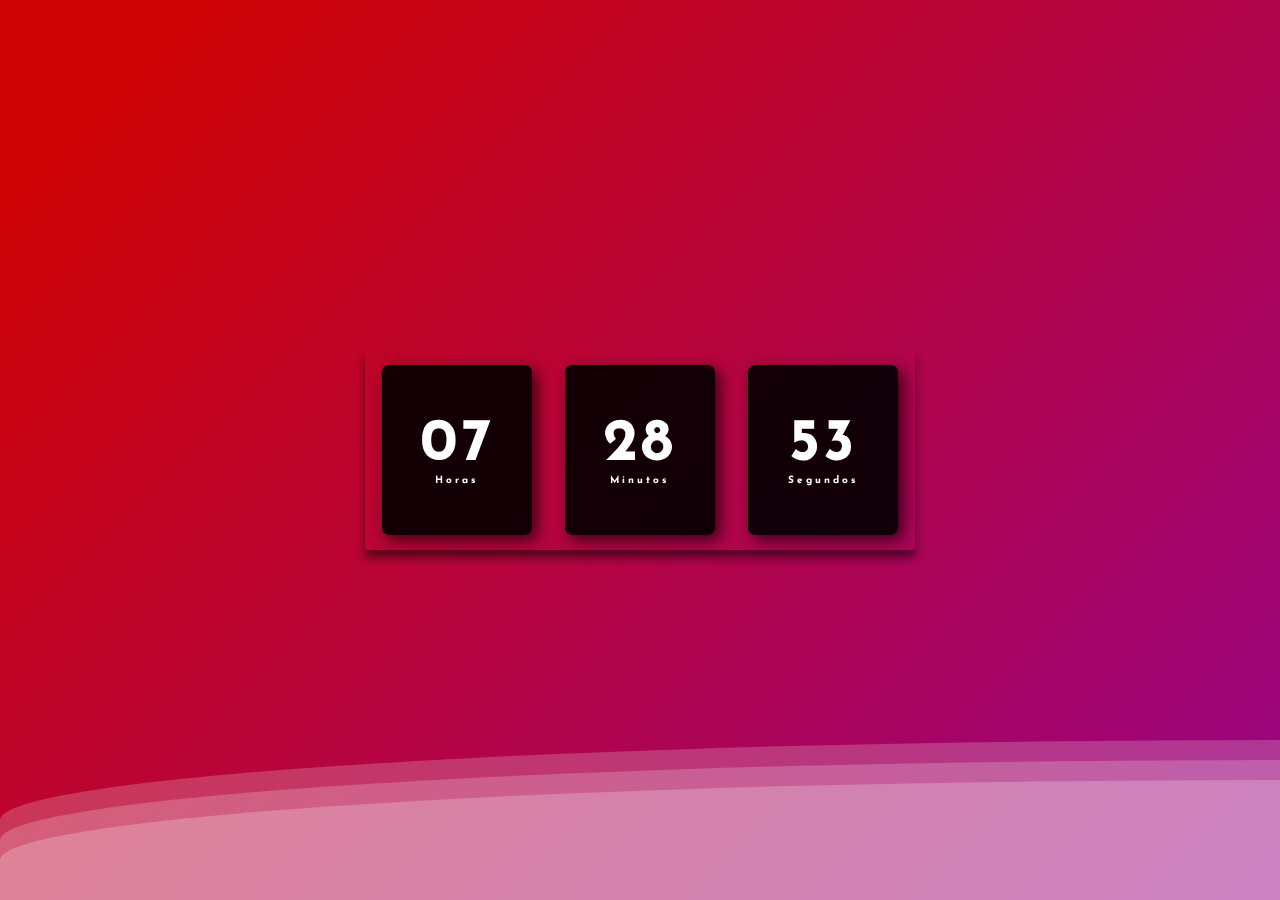
==== assets/index.html @ 65c993ef "Relogio Inicializado" ====
<!DOCTYPE html>
<html lang="pt-BR">
<head>
    <meta charset="UTF-8">
    <meta http-equiv="X-UA-Compatible" content="IE=edge">
    <meta name="viewport" content="width=device-width, initial-scale=1.0">
    <link rel="stylesheet" href="/assets/css/style.css">
    <title>Relogio Digital</title>
</head>
<body>

    <div>
        <div class="wave"></div>
        <div class="wave"></div>
        <div class="wave"></div>
    </div>

    <div class="relogio">
        <div>
            <span id="horas">00</span>
            <span class="tempo">Horas</span>
        </div>
        <div>
            <span id="minutos">00</span>
            <span class="tempo">Minutos</span>
        </div>

        <div>
            <span id="segundos">00</span>
            <span class="tempo">Segundos</span>
        </div>
    </div>

    <script src="/assets/js/script.js"></script>
    
</body>
</html>
---- assets/css/style.css ----
@import url('https://fonts.googleapis.com/css2?family=Josefin+Sans:wght@200;400;500&display=swap');

* {
    margin: 0;
    padding: 0;
    font-family: 'Josefin Sans', sans-serif;
}

body {
    height: 100vh;
    margin: auto;
    display: flex;
    align-items: center;
    justify-content: center;
    overflow: auto;
    background: linear-gradient(315deg, rgb(3, 255, 45) 3%, rgb(40, 9, 240) 38%, rgb(134, 5, 173) 68%, rgb(208, 4, 4) 98%);
    animation: gradient 15s ease infinite;
    background-size: 400% 400%;
    background-attachment: fixed;

}

@keyframes gradient {
    0% {
        background-position: 0% 0%;
    }
    50% {
        background-position: 100% 100%;
    }
    100% {
        background-position: 0% 0%;
    }
}

.wave {
    background: rgb(255 255 255 / 25%);
    border-radius: 1000% 1000% 0 0;
    position: fixed;
    width: 200%;
    height: 10em;
    animation: wave 10s -3s linear infinite;
    transform: translate3d(0, 0, 0);
    opacity: 0.8;
    bottom: 0;
    left: 0;
    z-index: -1;
}

.wave:nth-of-type(2) {
    bottom: -1.25em;
    animation: wave 18s linear reverse infinite;
    opacity: 0.8;
}

.wave:nth-of-type(3) {
    bottom: -2.5em;
    animation: wave 20s -1s reverse infinite;
    opacity: 0.9;
}

@keyframes wave {
    2% {
        transform: translateX(1);
    }

    25% {
        transform: translateX(-25%);
    }

    50% {
        transform: translateX(-50%);
    }

    75% {
        transform: translateX(-25%);
    }

    100% {
        transform: translateX(1);
    }
}

.relogio {
    display: flex;
    align-items: center;
    justify-content: space-around;
    height: 200px;
    width: 550px;
    background: transparent;
    border-radius: 3px;
    box-shadow: 0px 8px 10px rgba(0,0,0, .5);
}

.relogio div {
    height: 170px;
    width: 150px;
    display: flex;
    flex-direction: column;
    align-items: center;
    justify-content: center;
    color: #fff;
    background: rgba(0, 0, 0, 0.9);
    box-shadow: 5px 5px 15px rgba(0, 0, 0, 0.7);
    border-radius: 7px;
    letter-spacing: 3px;
}

.relogio span {
    font-weight: bolder;
    font-size: 60px;

}

.relogio span.tempo {
    font-size: 10px;
}
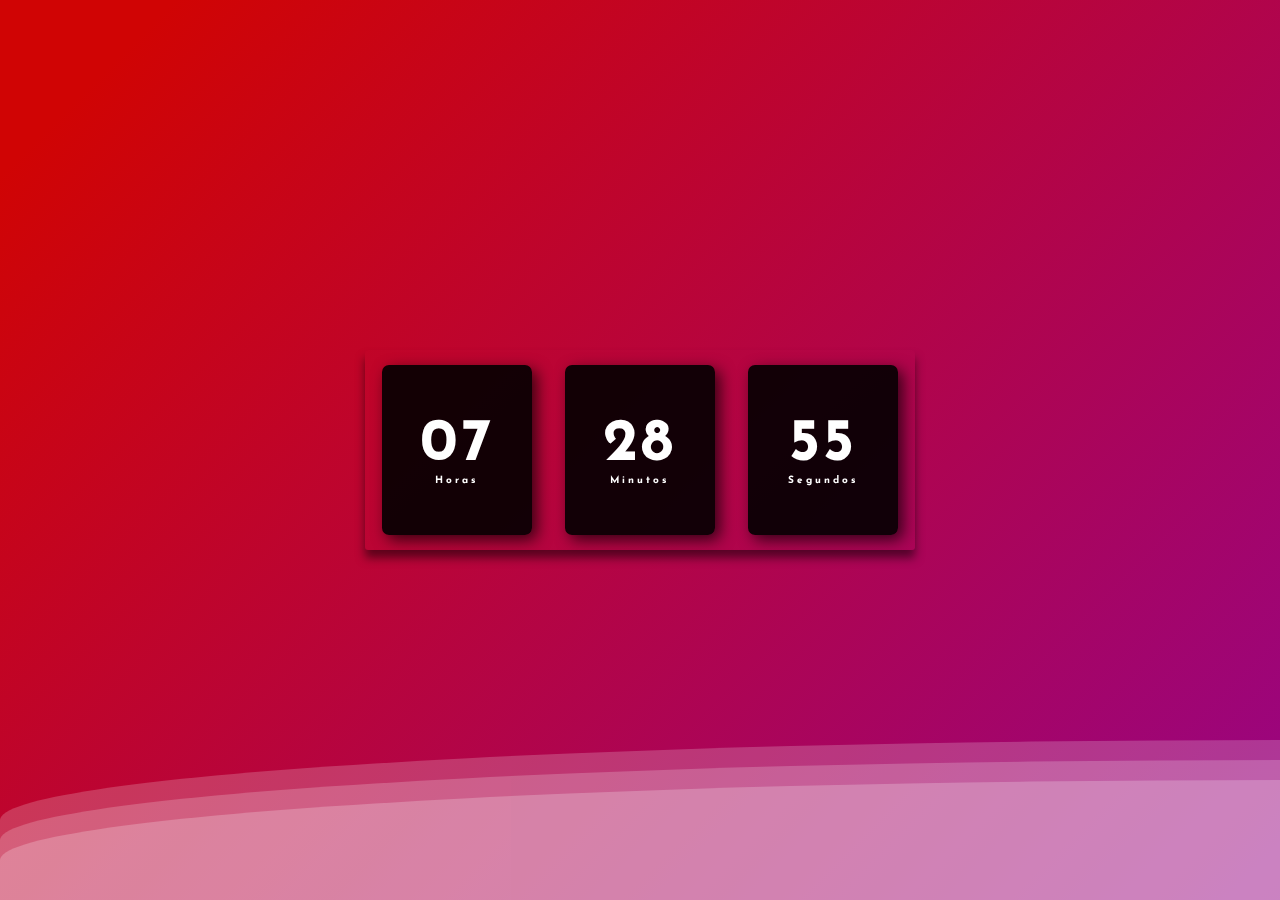
==== commit 6dac86d6: "espaço sutil" ====
--- a/assets/index.html
+++ b/assets/index.html
@@ -15,6 +15,8 @@
         <div class="wave"></div>
     </div>
 
+
+    
     <div class="relogio">
         <div>
             <span id="horas">00</span>
